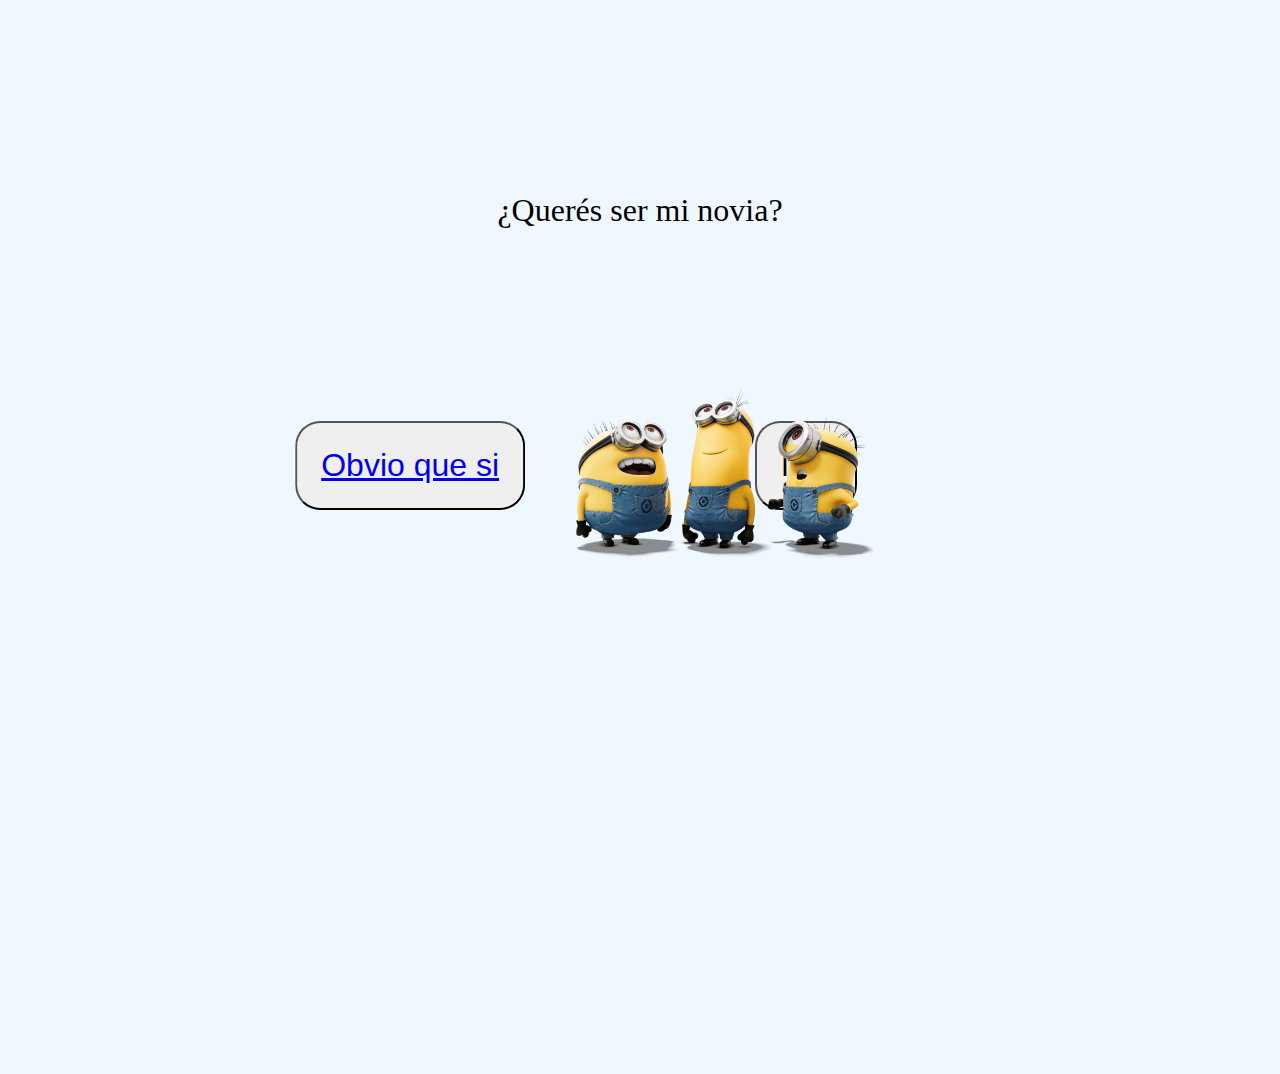
==== index.html @ 7925f386 "1.0" ====
<!DOCTYPE html>
<html lang="es">
<head>
    <meta charset="UTF-8">
    <meta http-equiv="X-UA-Compatible" content="IE=edge">
    <meta name="viewport" content="width=device-width, initial-scale=1.0">
    <title>¿Querés ser mi novia?</title>
    <link rel="stylesheet" href="estilos.css">
</head>
<body>
     <div class="contenedor">
        
           <p>¿Querés ser mi novia?</p> 
       
    

       <button id="yesBtn"> <a href="acepto.html"> Obvio que si</a> </button>
        <button id="noBtn">No.</button>

     </div>

     <img class="minions3" src="fotos/dmm05-d81a6317d2ee4c8db8fd5c67ede75b9b.png">
     

    <script src="index.js"></script>
</body>
</html>
---- estilos.css ----
*{
    margin: 0;
}

body{
    background-color: aliceblue;
}
.contenedor{
    width: 100vw;
    height: 100vh;
    text-align: center;
}

p{
    font-size: xx-large;
    padding: 15%;
    margin: 0%;
}

button{
    font-size: xx-large;
    padding: 0.75em;
}

#yesBtn{
    border-radius: 25px;
    transform: translate(-100%,0);
}

#noBtn{
    border-radius: 25px;
    position: absolute;
}

.minions3{
    width: 300px;
    height: 170px;
    bottom: 32rem;
    left: 36rem;
    position: relative;
}
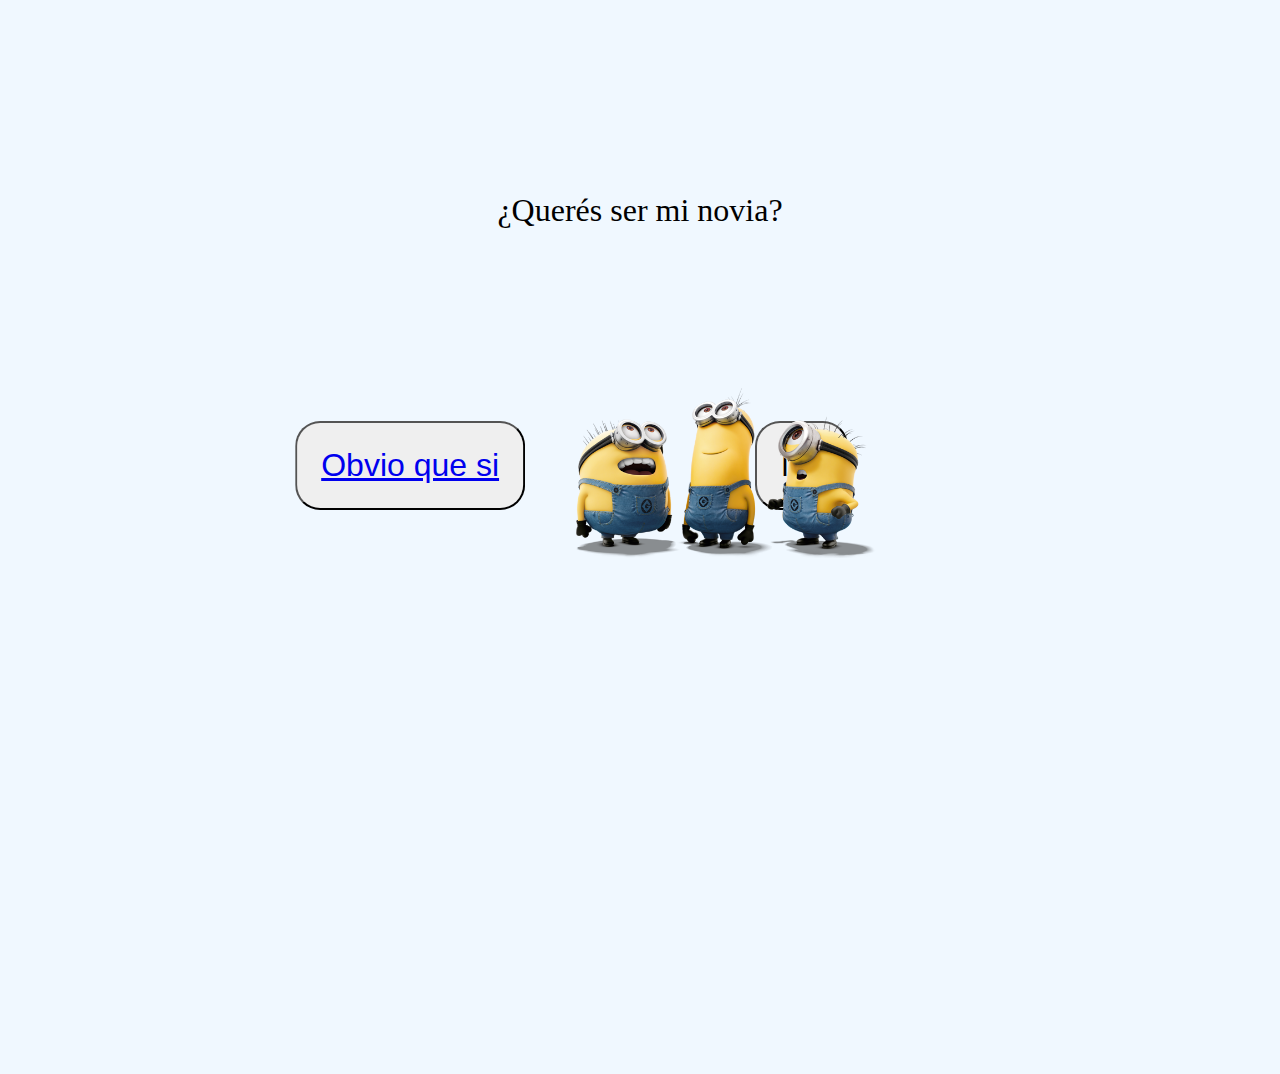
==== commit 6c120dc6: "1.0" ====
--- a/index.html
+++ b/index.html
@@ -15,7 +15,7 @@
     
 
        <button id="yesBtn"> <a href="acepto.html"> Obvio que si</a> </button>
-        <button id="noBtn">No.</button>
+        <button id="noBtn">No</button>
 
      </div>
 
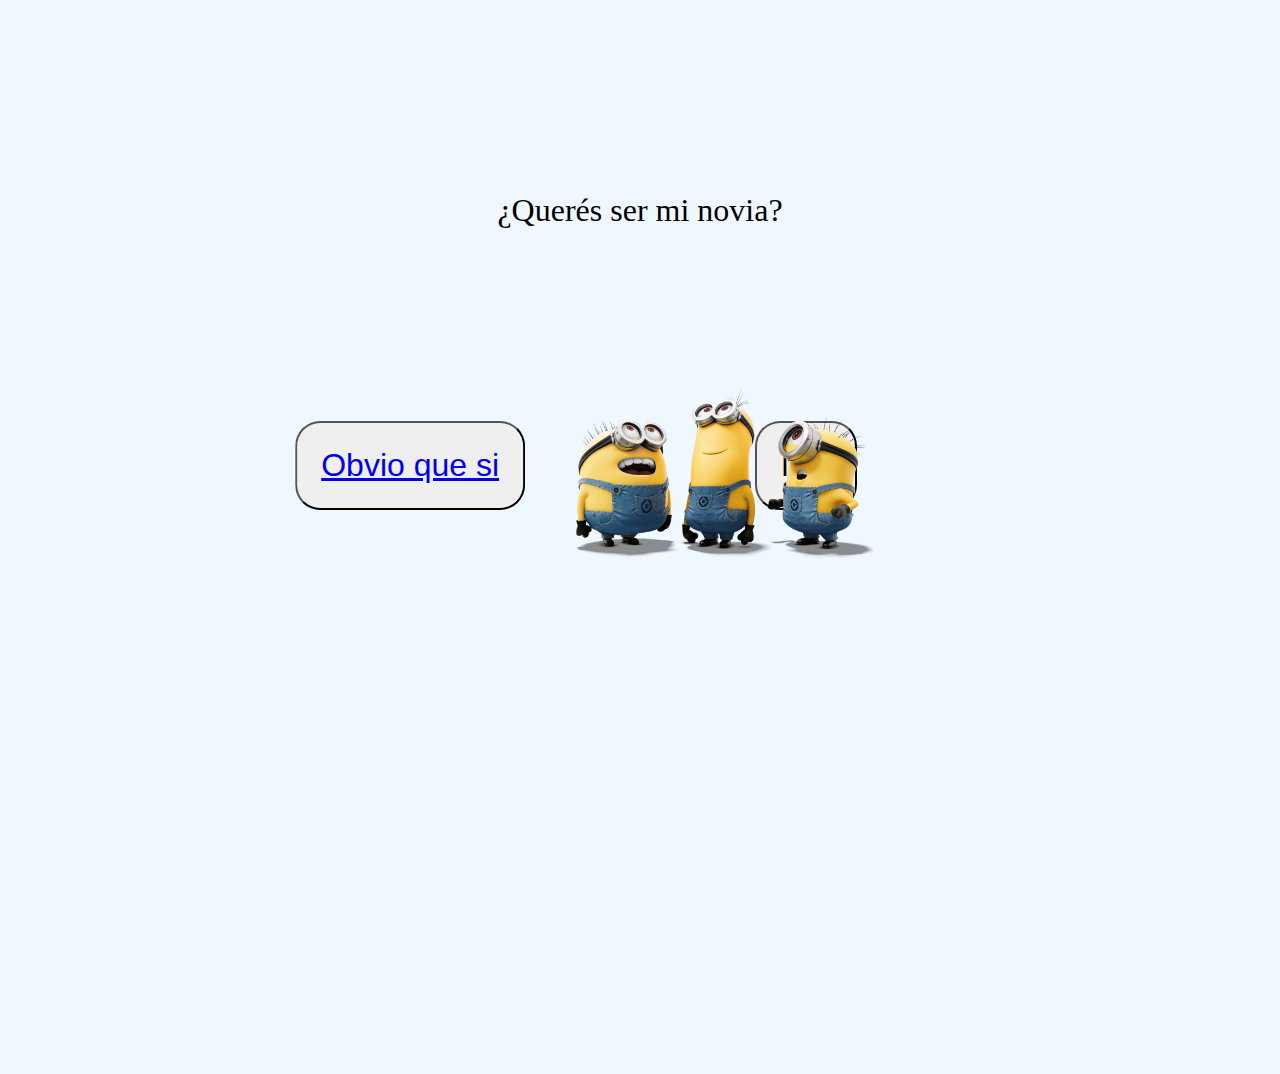
==== commit e6c89b89: "1.0" ====
--- a/index.html
+++ b/index.html
@@ -15,7 +15,7 @@
     
 
        <button id="yesBtn"> <a href="acepto.html"> Obvio que si</a> </button>
-        <button id="noBtn">No</button>
+        <button id="noBtn">No.</button>
 
      </div>
 
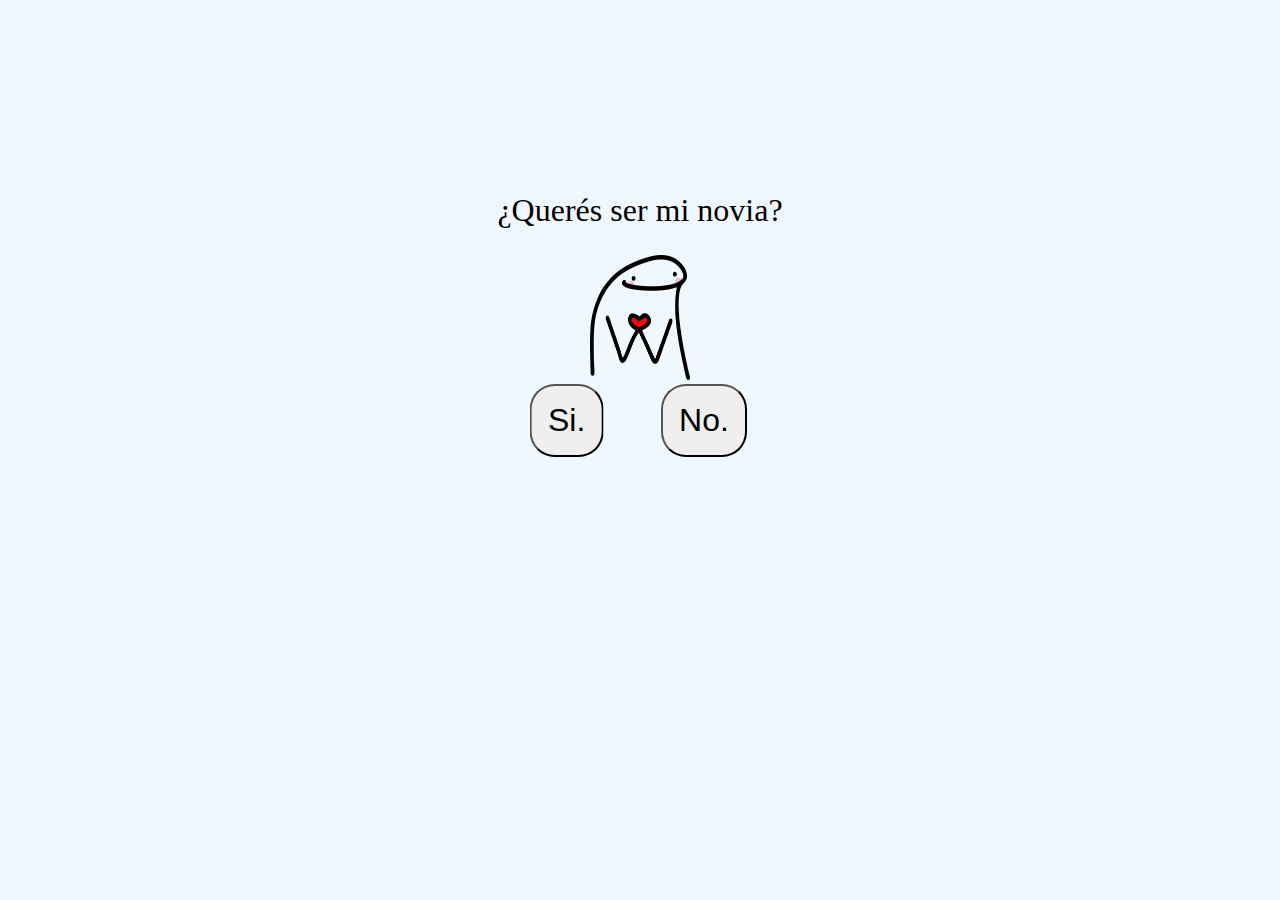
==== commit a0994963: "1.5" ====
--- a/index.html
+++ b/index.html
@@ -11,15 +11,12 @@
      <div class="contenedor">
         
            <p>¿Querés ser mi novia?</p> 
-       
-    
-
-       <button id="yesBtn"> <a href="acepto.html"> Obvio que si</a> </button>
-        <button id="noBtn">No.</button>
-
+           <img src="fotos/Flork con corazon.png" width="100px">
+        <div class="contenedorBtn">
+           <button id="yesBtn"> <a href="acepto.html"> Si.</a> </button>
+           <button id="noBtn">No.</button>
+        </div>
      </div>
-
-     <img class="minions3" src="fotos/dmm05-d81a6317d2ee4c8db8fd5c67ede75b9b.png">
      
 
     <script src="index.js"></script>
--- a/estilos.css
+++ b/estilos.css
@@ -13,29 +13,36 @@
 
 p{
     font-size: xx-large;
-    padding: 15%;
+    padding-top: 15%;
+    padding-bottom: 2%;
     margin: 0%;
+}
+
+a{
+    text-decoration: none;
+    color: black;
 }
 
 button{
     font-size: xx-large;
-    padding: 0.75em;
+    padding: 0.5em;
 }
 
 #yesBtn{
     border-radius: 25px;
     transform: translate(-100%,0);
+    position: absolute;
 }
 
 #noBtn{
     border-radius: 25px;
     position: absolute;
+    margin-left: 8rem;
 }
 
-.minions3{
-    width: 300px;
-    height: 170px;
-    bottom: 32rem;
-    left: 36rem;
-    position: relative;
-}+.contenedorBtn{
+    display: flex;
+    justify-content: space-evenly;
+    width: 100%;
+
+}
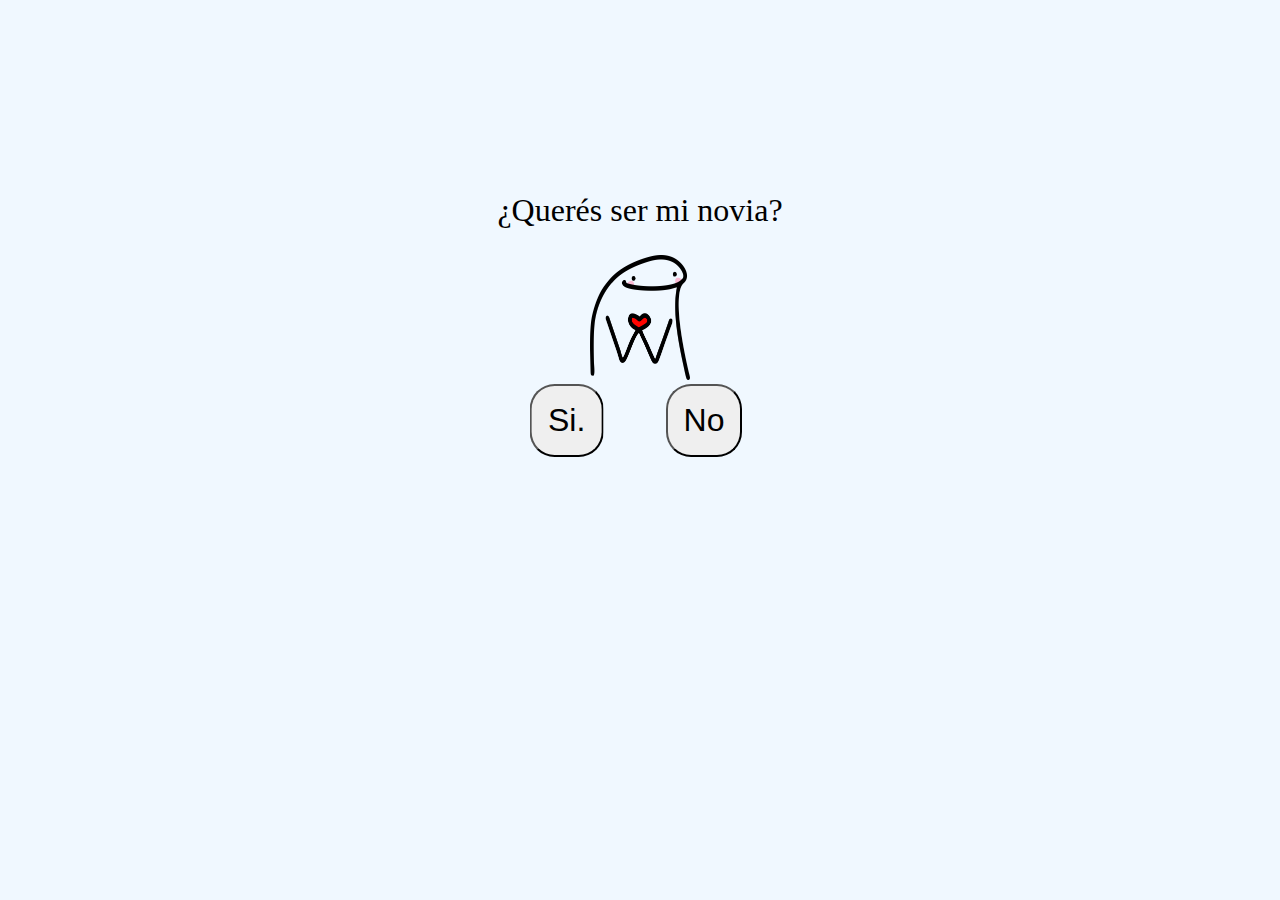
==== commit 1fd3396a: "1.5" ====
--- a/index.html
+++ b/index.html
@@ -14,7 +14,7 @@
            <img src="fotos/Flork con corazon.png" width="100px">
         <div class="contenedorBtn">
            <button id="yesBtn"> <a href="acepto.html"> Si.</a> </button>
-           <button id="noBtn">No.</button>
+           <button id="noBtn">No</button>
         </div>
      </div>
      
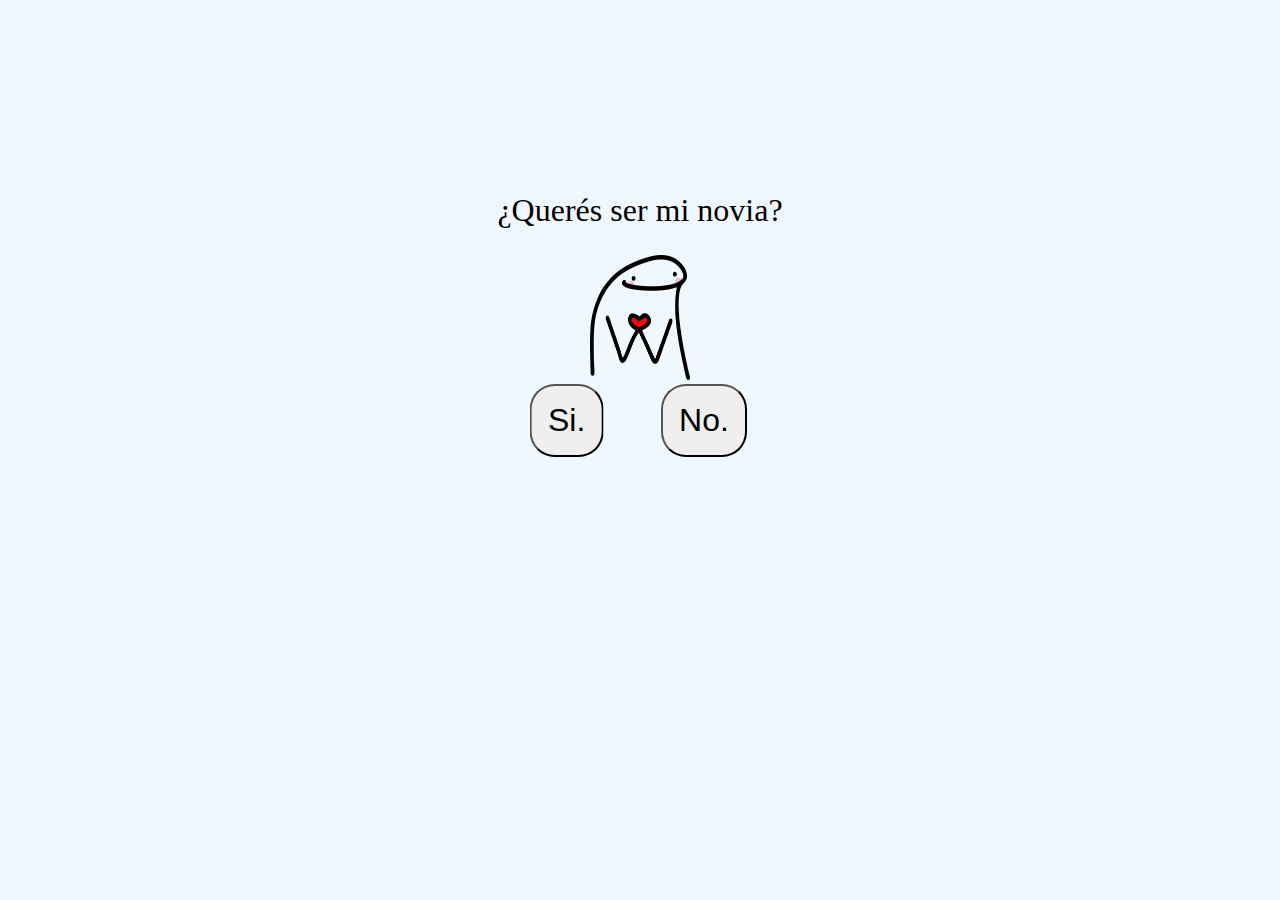
==== commit 21aaa3b0: "1.6" ====
--- a/index.html
+++ b/index.html
@@ -14,7 +14,7 @@
            <img src="fotos/Flork con corazon.png" width="100px">
         <div class="contenedorBtn">
            <button id="yesBtn"> <a href="acepto.html"> Si.</a> </button>
-           <button id="noBtn">No</button>
+           <button id="noBtn">No.</button>
         </div>
      </div>
      
